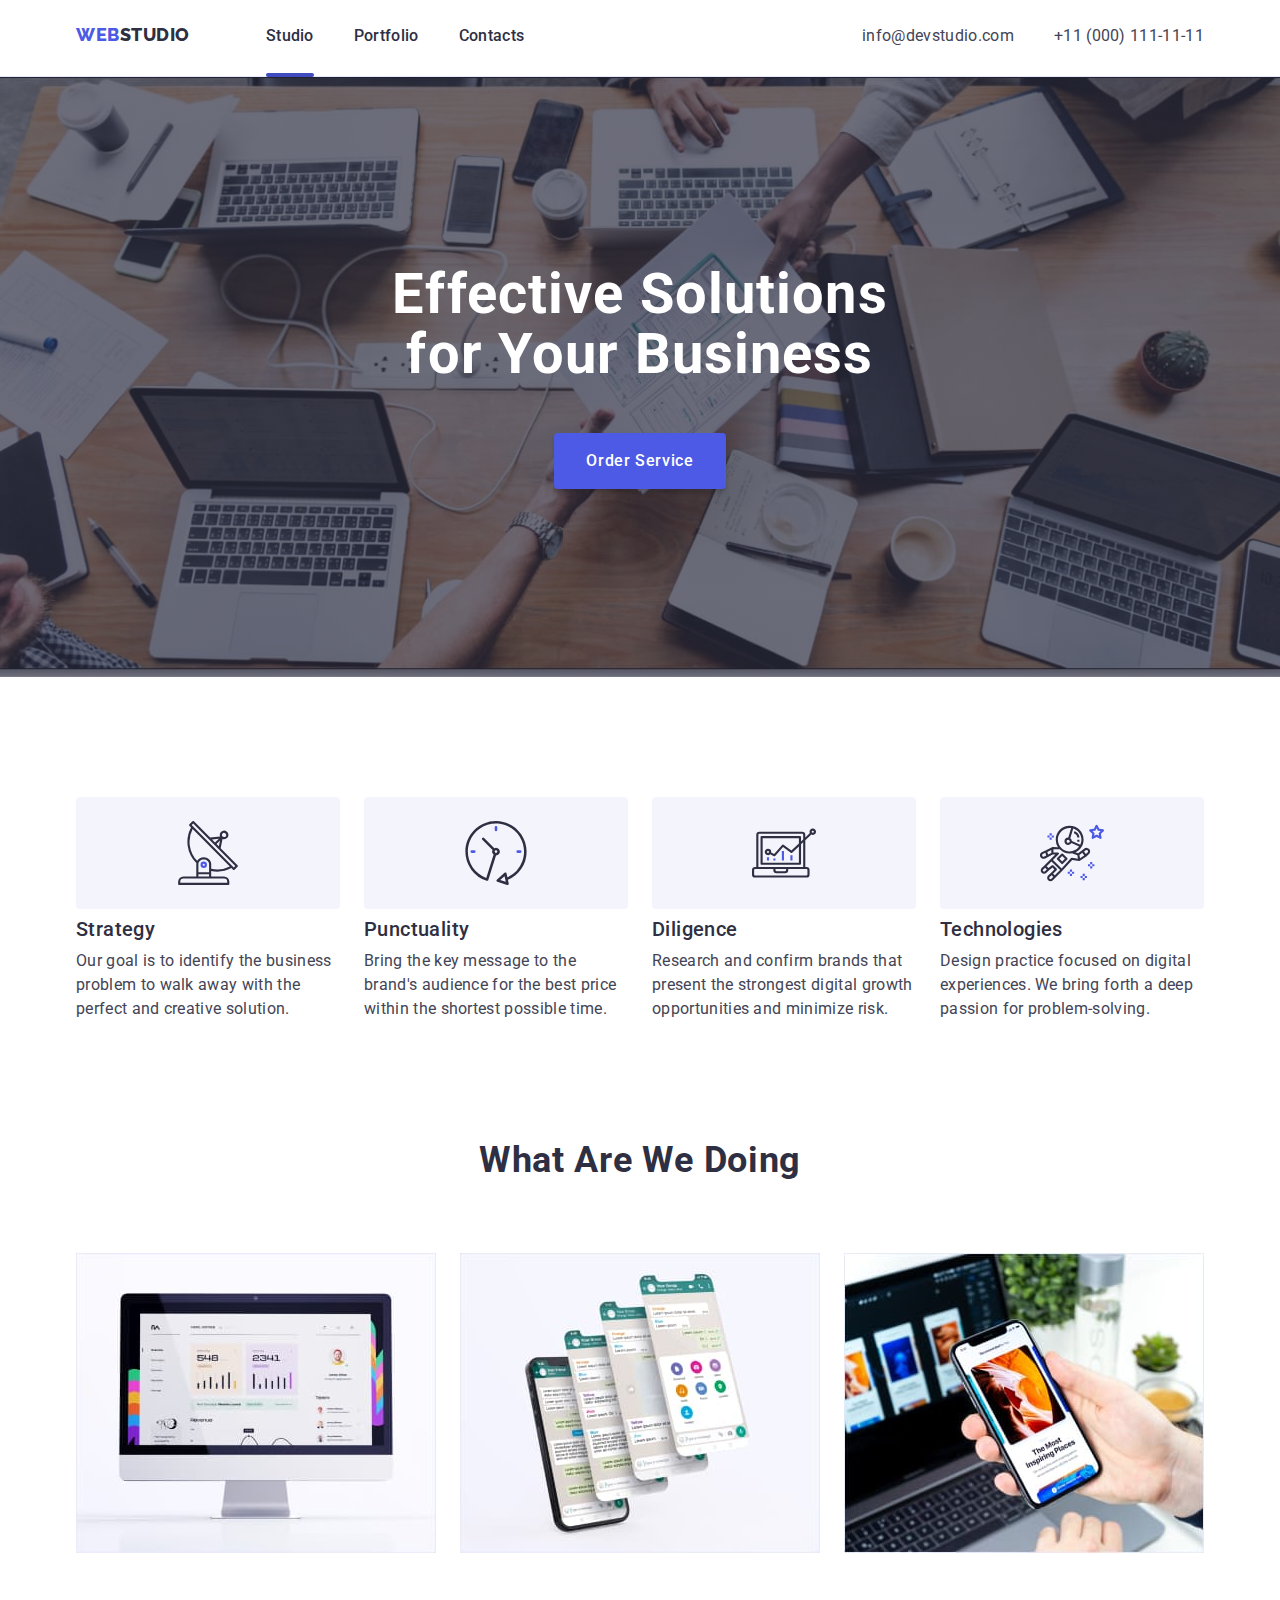
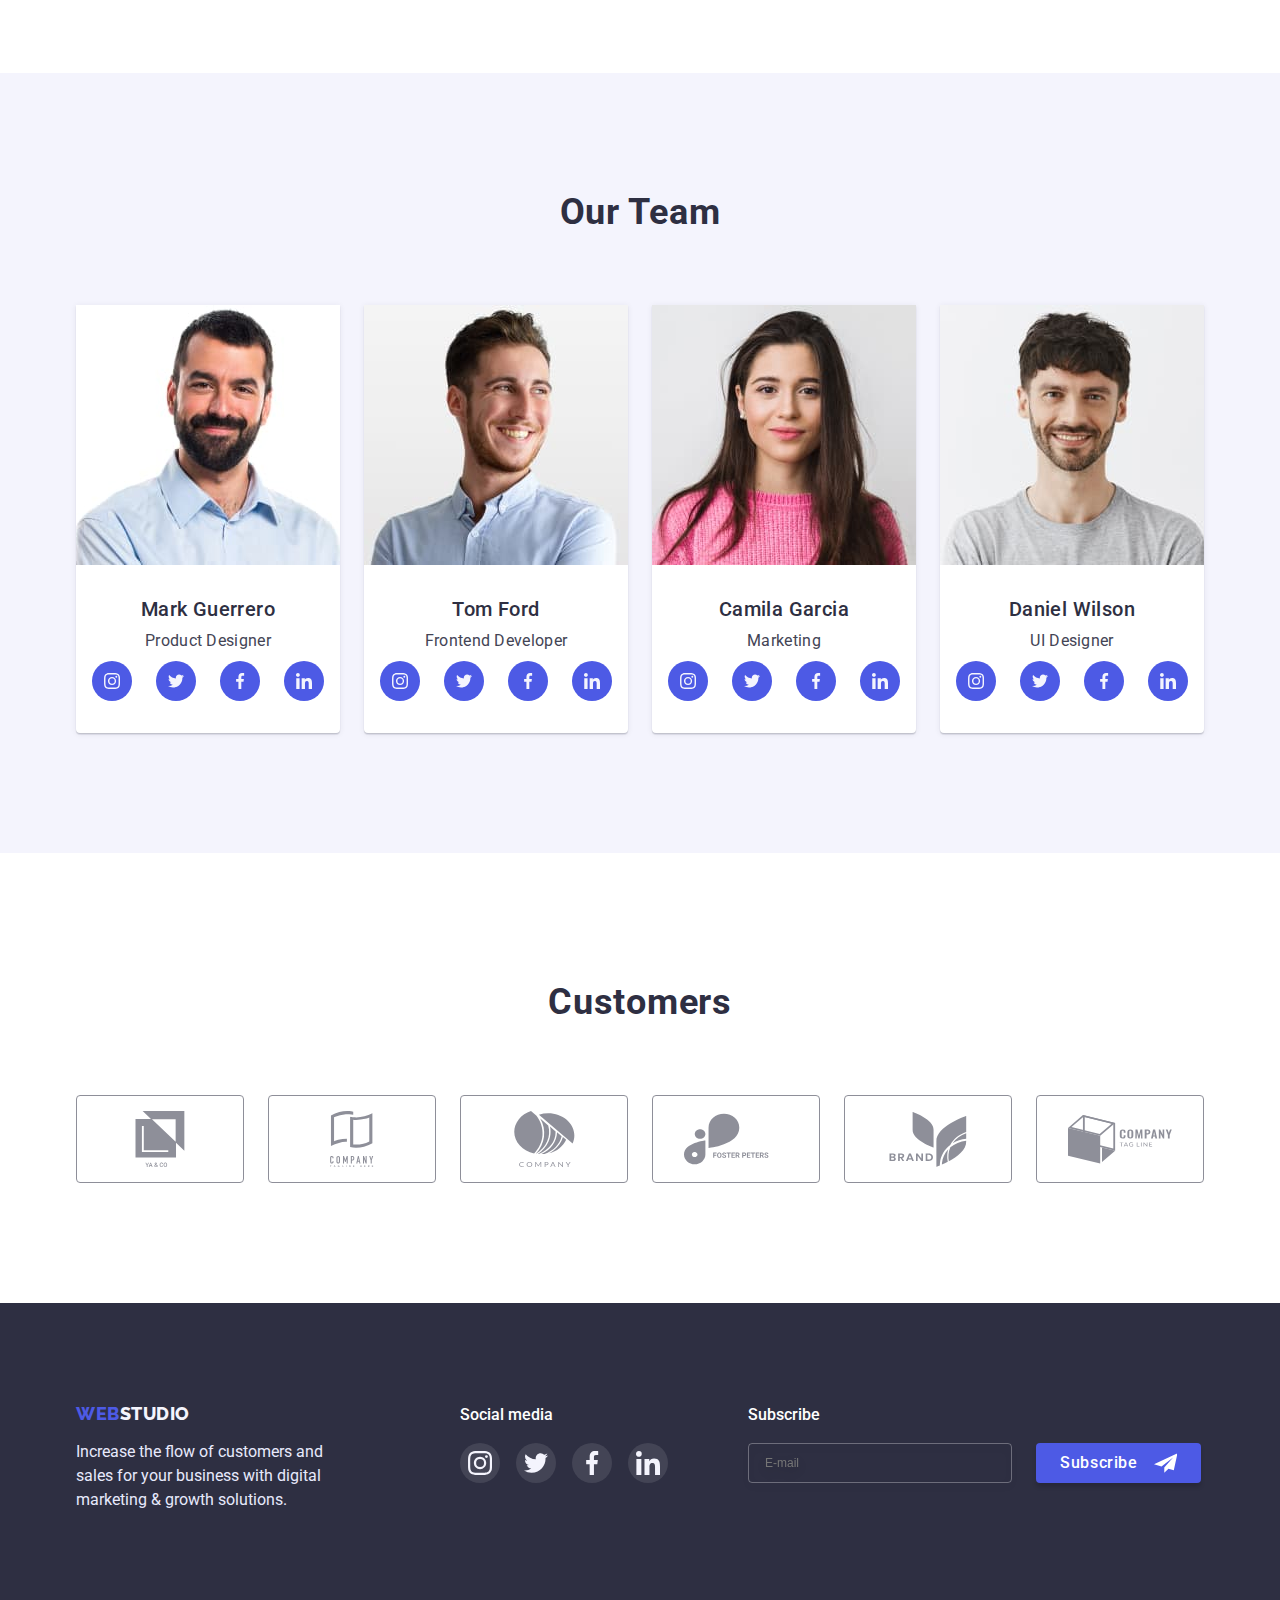
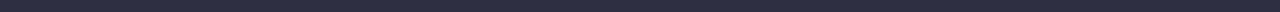
==== index.html @ 99fbc748 "Initial commit" ====
<!DOCTYPE html>
<html lang="en">

<head>
    <meta charset="UTF-8">
    <meta http-equiv="X-UA-Compatible" content="IE=edge">
    <meta name="viewport" content="width=device-width, initial-scale=1.0">

    <link rel="preconnect" href="https://fonts.googleapis.com">
    <link rel="preconnect" href="https://fonts.gstatic.com" crossorigin>
    <link
        href="https://fonts.googleapis.com/css2?family=Raleway:wght@800&family=Roboto:wght@400;500;700;900&display=swap"
        rel="stylesheet">

    <link rel="stylesheet" href="https://cdnjs.cloudflare.com/ajax/libs/modern-normalize/1.1.0/modern-normalize.min.css"
        integrity="sha512-wpPYUAdjBVSE4KJnH1VR1HeZfpl1ub8YT/NKx4PuQ5NmX2tKuGu6U/JRp5y+Y8XG2tV+wKQpNHVUX03MfMFn9Q=="
        crossorigin="anonymous" referrerpolicy="no-referrer" />

    <title>Studio</title>

    <link rel="stylesheet" href="css/styles.css">

</head>

<body>

    <header class="header">
        <div class="container header-container">
            <a href="./index.html" class="logo link">Web<span class="studio">Studio</span></a>
            <nav class="header-nav">
                <ul class="header-menu list">
                    <li class="header-item">
                        <a href="./index.html" rel="noopener noreferrer nofollow" class="link active">Studio</a>
                    </li>
                    <li class="header-item">
                        <a href="./portfolio.html" rel="noopener noreferrer nofollow" class="link">Portfolio</a>
                    </li>
                    <li class="header-item">
                        <a href="" class="link">Contacts</a>
                    </li>
                </ul>
            </nav>
            <address class="contacts">
                <ul class="contacts-list list">
                    <li class="header-item"><a class="contacts-link link"
                            href="mailto:info@devstudio.com">info@devstudio.com</a></li>
                    <li class="header-item"><a class="contacts-link link" href="tel:+110001111111">+11 (000)
                            111-11-11</a></li>
                </ul>
            </address>
        </div>
    </header>

    <main>
        <section class="hero">
            <div class="container">
                <h1 class="hero-title"> Effective Solutions
                    for Your Business</h1>
                <button class="hero-button" type="button" data-modal-open>Order Service</button>
            </div>
        </section>

        <section class="qualities">
            <div class="container">
                <h2 hidden class="qualities-title">Text</h2>
                <ul class="qualities-list list">
                    <li class="qualities-item item">
                        <div class="qualities-box-icon">
                            <svg class="qualities-icon" width="64" height="64">
                                <use href="images/icons.svg#icon-antenna-1"></use>
                            </svg>
                        </div>
                        <h3 class="qualities-subtitle subtitle">Strategy</h3>
                        <p class="qualities-text text">Our goal is to identify the business
                            problem to walk away with the perfect and creative solution.</p>
                    </li>
                    <li class="qualities-item item">
                        <div class="qualities-box-icon">
                            <svg class="qualities-icon" width="64" height="64">
                                <use href="images/icons.svg#icon-clock-1"></use>
                            </svg>
                        </div>
                        <h3 class="qualities-subtitle subtitle">Punctuality</h3>
                        <p class="qualities-text text">Bring the key message to the brand's audience for the best price
                            within the shortest possible
                            time.</p>
                    </li>
                    <li class="qualities-item item">
                        <div class="qualities-box-icon">
                            <svg class="qualities-icon" width="64" height="64">
                                <use href="images/icons.svg#icon-diagram-1"></use>
                            </svg>
                        </div>
                        <h3 class="qualities-subtitle subtitle">Diligence</h3>
                        <p class="qualities-text text">Research and confirm brands that present the strongest digital
                            growth
                            opportunities and minimize
                            risk.</p>
                    </li>
                    <li class="qualities-item item">
                        <div class="qualities-box-icon">
                            <svg class="qualities-icon" width="64" height="64">
                                <use href="images/icons.svg#icon-astronaut-1"></use>
                            </svg>
                        </div>
                        <h3 class="qualities-subtitle subtitle">Technologies</h3>
                        <p class="qualities-text text">Design practice focused on digital experiences. We bring forth a
                            deep
                            passion for
                            problem-solving.</p>
                    </li>
                </ul>
            </div>
        </section>

        <section class="services">
            <div class="container">
                <h2 class="services-title title">What are we doing</h2>
                <ul class="services-list list">
                    <li class="services-item item "><img src="./images/statistics.jpg" class="services-card"
                            alt="statistics" width="360" height="300">
                    </li>
                    <li class="services-item item "><img src="./images/addition.jpg" class="services-card"
                            alt="addition" width="360" height="300">
                    </li>
                    <li class="services-item item "><img src="./images/site.jpg" class="services-card" alt="site"
                            width="360" height="300"></li>
                </ul>
            </div>
        </section>

        <section class="team">
            <div class="container">
                <h2 class="team-title title">Our Team</h2>
                <ul class="team-list list">
                    <li class="team-card item ">
                        <img src="./images/mark.jpg" class="team-photo" alt="Mark Guerrero" width="264" height="260">
                        <div class="panel">
                            <h3 class="team-subtitle subtitle">Mark Guerrero</h3>
                            <p class="team-text text">Product Designer</p>
                            <ul class="team-soc-list list">
                                <li class="soc-item item">
                                    <a class="soc-link" href="">
                                        <svg class="soc-icon" width="16" height="16">
                                            <use href="./images/icons.svg#icon-instagram"></use>
                                        </svg>
                                    </a>
                                </li>
                                <li class="soc-item item">
                                    <a class="soc-link" href="">
                                        <svg class="soc-icon" width="16" height="16">
                                            <use href="./images/icons.svg#icon-twitter"></use>
                                        </svg>
                                    </a>
                                </li>
                                <li class="soc-item item">
                                    <a class="soc-link" href="">
                                        <svg class="soc-icon" width="16" height="16">
                                            <use href="./images/icons.svg#icon-facebook"></use>
                                        </svg>
                                    </a>
                                </li>
                                <li class="soc-item item">
                                    <a class="soc-link" href="">
                                        <svg class="soc-icon" width="16" height="16">
                                            <use href="./images/icons.svg#icon-linkedin"></use>
                                        </svg>
                                    </a>
                                </li>
                            </ul>
                        </div>
                    </li>
                    <li class="team-card item ">
                        <img src="./images/tom.jpg" class="team-photo" alt="Tom Ford" width="264" height="260">
                        <div class="panel">
                            <h3 class="team-subtitle subtitle">Tom Ford</h3>
                            <p class="team-text text">Frontend Developer</p>
                            <ul class="team-soc-list list">
                                <li class="soc-item item">
                                    <a class="soc-link" href="">
                                        <svg class="soc-icon" width="16" height="16">
                                            <use href="./images/icons.svg#icon-instagram"></use>
                                        </svg>
                                    </a>
                                </li>
                                <li class="soc-item item">
                                    <a class="soc-link" href="">
                                        <svg class="soc-icon" width="16" height="16">
                                            <use href="./images/icons.svg#icon-twitter"></use>
                                        </svg>
                                    </a>
                                </li>
                                <li class="soc-item item">
                                    <a class="soc-link" href="">
                                        <svg class="soc-icon" width="16" height="16">
                                            <use href="./images/icons.svg#icon-facebook"></use>
                                        </svg>
                                    </a>
                                </li>
                                <li class="soc-item item">
                                    <a class="soc-link" href="">
                                        <svg class="soc-icon" width="16" height="16">
                                            <use href="./images/icons.svg#icon-linkedin"></use>
                                        </svg>
                                    </a>
                                </li>
                            </ul>
                        </div>
                    </li>
                    <li class="team-card item ">
                        <img src="./images/camila.jpg" class="team-photo" alt="Camila Garcia" width="264" height="260">
                        <div class="panel">
                            <h3 class="team-subtitle subtitle">Camila Garcia</h3>
                            <p class="team-text text">Marketing</p>
                            <ul class="team-soc-list list">
                                <li class="soc-item item">
                                    <a class="soc-link" href="">
                                        <svg class="soc-icon" width="16" height="16">
                                            <use href="./images/icons.svg#icon-instagram"></use>
                                        </svg>
                                    </a>
                                </li>
                                <li class="soc-item item">
                                    <a class="soc-link" href="">
                                        <svg class="soc-icon" width="16" height="16">
                                            <use href="./images/icons.svg#icon-twitter"></use>
                                        </svg>
                                    </a>
                                </li>
                                <li class="soc-item item">
                                    <a class="soc-link" href="">
                                        <svg class="soc-icon" width="16" height="16">
                                            <use href="./images/icons.svg#icon-facebook"></use>
                                        </svg>
                                    </a>
                                </li>
                                <li class="soc-item item">
                                    <a class="soc-link" href="">
                                        <svg class="soc-icon" width="16" height="16">
                                            <use href="./images/icons.svg#icon-linkedin"></use>
                                        </svg>
                                    </a>
                                </li>
                            </ul>
                        </div>
                    </li>
                    <li class="team-card item ">
                        <img src="./images/daniel.jpg" class="team-photo" alt="Daniel Wilson" width="264" height="260">
                        <div class="panel">
                            <h3 class="team-subtitle subtitle">Daniel Wilson</h3>
                            <p class="team-text text">UI Designer</p>
                            <ul class="team-soc-list list">
                                <li class="soc-item item">
                                    <a class="soc-link" href="">
                                        <svg class="soc-icon" width="16" height="16">
                                            <use href="./images/icons.svg#icon-instagram"></use>
                                        </svg>
                                    </a>
                                </li>
                                <li class="soc-item item">
                                    <a class="soc-link" href="">
                                        <svg class="soc-icon" width="16" height="16">
                                            <use href="./images/icons.svg#icon-twitter"></use>
                                        </svg>
                                    </a>
                                </li>
                                <li class="soc-item item">
                                    <a class="soc-link" href="">
                                        <svg class="soc-icon" width="16" height="16">
                                            <use href="./images/icons.svg#icon-facebook"></use>
                                        </svg>
                                    </a>
                                </li>
                                <li class="soc-item item">
                                    <a class="soc-link" href="">
                                        <svg class="soc-icon" width="16" height="16">
                                            <use href="./images/icons.svg#icon-linkedin"></use>
                                        </svg>
                                    </a>
                                </li>
                            </ul>
                        </div>
                    </li>
                </ul>
            </div>
        </section>

        <section class="customers">
            <div class="container">
                <h2 class="team-title title">Customers</h2>
                <ul class="customers-list list">
                    <li class="customers-item item">
                        <a href="" class="customers-link" rel="noopener noreferrer nofollow">
                            <svg class="customers-icon" width="104" height="56">
                                <use href="./images/icons.svg#icon-group1"></use>
                            </svg>
                        </a>
                    </li>
                    <li class="customers-item item">
                        <a href="" class="customers-link" rel="noopener noreferrer nofollow">
                            <svg class="customers-icon" width="104" height="56">
                                <use href="./images/icons.svg#icon-group2"></use>
                            </svg>
                        </a>
                    </li>
                    <li class="customers-item item">
                        <a href="" class="customers-link" rel="noopener noreferrer nofollow">
                            <svg class="customers-icon" width="104" height="56">
                                <use href="./images/icons.svg#icon-group3"></use>
                            </svg>
                        </a>
                    </li>
                    <li class="customers-item item">
                        <a href="" class="customers-link" rel="noopener noreferrer nofollow">
                            <svg class="customers-icon" width="104" height="56">
                                <use href="./images/icons.svg#icon-group4"></use>
                            </svg>
                        </a>
                    </li>
                    <li class="customers-item item">
                        <a href="" class="customers-link" rel="noopener noreferrer nofollow">
                            <svg class="customers-icon" width="104" height="56">
                                <use href="./images/icons.svg#icon-group5"></use>
                            </svg>
                        </a>
                    </li>
                    <li class="customers-item item">
                        <a href="" class="customers-link" rel="noopener noreferrer nofollow">
                            <svg class="customers-icon" width="104" height="56">
                                <use href="./images/icons.svg#icon-group6"></use>
                            </svg>
                        </a>
                    </li>
                </ul>
        </section>

    </main>

    <footer class="footer">
        <div class="container footer-container">
            <div class="container container-footer-logo">
                <a href="./index.html" class="logo link">Web<span class="studio-footer">Studio</span></a>
                <p class="footer-text">Increase the flow of customers and sales for your business with digital marketing
                    & growth solutions.</p>
            </div>
            <div class="container footer-soc">
                <p class="footer-text soc-title">Social media</p>
                <ul class="footer-soc-list list">
                    <li class="soc-item footer-soc-item">
                        <a href="" rel="noopener noreferrer nofollow" class="soc-link footer-soc-link">
                            <svg class="soc-icon" width="24" height="24">
                                <use href="./images/icons.svg#icon-instagram"></use>
                            </svg>
                        </a>
                    </li>
                    <li class="soc-item footer-soc-item">
                        <a href="" rel="noopener noreferrer nofollow" class="soc-link footer-soc-link">
                            <svg class="soc-icon" width="24" height="24">
                                <use href="./images/icons.svg#icon-twitter"></use>
                            </svg>
                        </a>
                    </li>
                    <li class="soc-item footer-soc-item">
                        <a href="" rel="noopener noreferrer nofollow" class="soc-link footer-soc-link">
                            <svg class="soc-icon" width="24" height="24">
                                <use href="./images/icons.svg#icon-facebook"></use>
                            </svg>
                        </a>
                    </li>
                    <li class="soc-item footer-soc-item">
                        <a href="" rel="noopener noreferrer nofollow" class="soc-link footer-soc-link">
                            <svg class="soc-icon" width="24" height="24">
                                <use href="./images/icons.svg#icon-linkedin"></use>
                            </svg>
                        </a>
                    </li>
                </ul>
            </div>
            <div class="container footer-email">
                <p class="footer-text soc-title">Subscribe</p>
                <form class="footer-form">
                    <div class="footer-list">
                        <input type="email" name="user-email" class="footer-input" placeholder="E-mail">
                        <button type="submit" class="hero-button footer-btn">Subscribe <svg class="subscr-icon"
                                width="24" height="24">
                                <use href="./images/icons.svg#icon-subscribe"></use>
                            </svg>
                        </button>
                    </div>
                </form>
            </div>
        </div>
    </footer>

    <div class="backdrop is-hidden" data-modal>
        <div class="modal">
            <button type="button" class="modal-close-btn" data-modal-close>
                <svg width="8" height="8">
                    <use href="./images/icons.svg#icon-close-modal"></use>
                </svg>
            </button>
            <p class="modal-title text">Leave your contacts and we will call you back</p>
            <form class="modal-form">
                <label class="modal-label">
                    <span class="title-input">Name</span>
                    <span class="input-wrap">
                        <input type="text" name="user-name" class="modal-input" placeholder="" required>
                        <svg class="modal-icon" width="18" height="18">
                            <use href="./images/icons.svg#icon-user"></use>
                        </svg>
                    </span>
                </label>
                <label class="modal-label">
                    <span class="title-input">Phone</span>
                    <span class="input-wrap">
                        <input type="tel" name="user-tel" class="modal-input" placeholder="" required>
                        <svg class="modal-icon" width="18" height="24">
                            <use href="./images/icons.svg#icon-phone"></use>
                        </svg>
                    </span>
                </label>
                <label class="modal-label">
                    <span class="title-input">Email</span>
                    <span class="input-wrap">
                        <input type="email" name="user-email" class="modal-input" placeholder="">
                        <svg class="modal-icon" width="18" height="24">
                            <use href="./images/icons.svg#icon-mail"></use>
                        </svg>
                    </span>
                </label>
                <label class="modal-label" for="user-comment">
                    <span class="title-input">Comment</span>
                    <textarea name="user-comment" id="user-comment" class="modal-input modal-comment"
                        placeholder="Text input"></textarea>
                </label>

                <div class="modal-checkbox">
                    <input type="checkbox" name="privacy" id="privacy" value="true"
                        class="privacy-input visually-hidden" required>
                    <label for="privacy" class="title-input check-text">
                        <span>
                            <svg width="10" height="8">
                                <use href="./images/icons.svg#icon-checkbox"></use>
                            </svg>
                        </span> I accept the terms and conditions of the &nbsp <a href="#">Privacy Policy</a></label>
                </div>
                <button type="submit" class="modal-btn hero-button">Send</button>
            </form>
        </div>
    </div>

    <script src="./js/modal.js"></script>

</body>

</html>
---- css/styles.css ----
:root {
  --main-text-color:#434455;
  --web-text-color: #4D5AE5;
  --studio-text-color:#2E2F42;
  --studio-footer-text-color:#E7E9FC;
  --title-h2-text-color:#2E2F42;
  --subtitle-text-color:#2E2F42;
  --transit-elem: 250ms cubic-bezier(0.4, 0, 0.2, 1);
}

* {
    box-sizing: border-box;
}

body, h1, h2, h3, h4, h5, h6, p, ul {
    margin: 0;
    padding: 0;
}

body {
    font-family: 'Roboto', sans-serif;
    font-style: normal;
    color: var(--main-text-color);
    background: #FFF;
}

.container {
    max-width: 1158px;
    padding: 0 15px;
    margin: 0 auto;
}

section {
    display: block;
}

img {
    display: block;
    max-width: 100%;
    height: auto;
}

.list {
    list-style: none;
    display: flex;
    justify-content: center;
}

.link {
    text-decoration: none;
    color: #2E2F42;
    transition: color var(--transit-elem);
  }

.link:is(:active, :hover, :focus) {
    color:#404BBF;
  }

.header {
    border-bottom: 1px solid #E7E9FC;
    padding-top: 24px;
    padding-bottom: 28px;
  }

.header-container {
    display: flex;
  }

.header-nav {
   margin-left: 76px; 
}

.active {
    position: relative; 
}

.active::after {
    content: "";
    position: absolute;
    left: 0;
    bottom: -32px;
    width: 100%;
    height: 4px;
    border-radius: 2px;
    background-color: #404BBF;
}

.header-menu {
    font-weight: 500;
    font-size: 16px;
    line-height: 1.5;
    letter-spacing: 0.02em;
  }

.header-item {
    margin-right: 40px;
  }

.header-item:last-of-type {
    margin-right: 0;
  }

.logo {
   font-family: 'Raleway', sans-serif;
   font-weight: 800;
   font-size: 18px;
   line-height: 1.17;
   letter-spacing: 0.03em;
   text-transform: uppercase; 
   color: var(--web-text-color);
}

.studio {
    color: var(--studio-text-color);
}

.contacts {
   font-style: normal;
   font-weight: 400;
   font-size: 16px;
   line-height: 1.5;
   letter-spacing: 0.02em;
   margin-left: auto;
}

.contacts-link {
    color: var(--main-text-color);
}

.hero {
    background-color: #2E2F42;
    background-image: linear-gradient(rgba(46, 47, 66, 0.7), rgba(46, 47, 66, 0.7)), url('../images/hero.jpg');
    background-repeat: no-repeat;
    background-position: center;
    background-size: cover;
    max-height: 600px;
    margin: 0 auto;
    padding: 188px 0;
}

.hero-title {
    font-size: 56px;
    line-height: 1.07;
    letter-spacing: 0.02em;
    text-align: center;
    color: #FFF; 
    max-width: 496px;
    padding-bottom: 48px;
    margin: 0 auto;
}

button {
    cursor: pointer;
    font-family: inherit;
    font-weight: 500;
    font-size: 16px;
    line-height: 1.5;
    align-items: center;
    text-align: center;
    border-radius: 4px;
    letter-spacing: 0.04em;
}

.hero-button {
    color: #FFF;
    background: #4D5AE5;
    box-shadow: 0px 4px 4px rgba(0, 0, 0, 0.15);
    border: none;
    padding: 16px 32px;
    display: flex;
    margin: 0 auto;
    transition: background var(--transit-elem);
}

.hero-button:is(:hover, :focus) {
    background: #404BBF;
}

.filter-button {
    background: #F4F4FD;
    border: 1px solid #E7E9FC;
    color: #4D5AE5;
    padding: 12px 24px;
    transition: background var(--transit-elem), color var(--transit-elem), box-shadow var(--transit-elem), border-radius var(--transit-elem);
}

.filter-button:is(:active, :hover, :focus) {
    background: #404BBF;
    color: #FFF;
    box-shadow: 0px 3px 1px rgba(0, 0, 0, 0.1), 0px 2px 1px rgba(0, 0, 0, 0.08), 0px 2px 2px rgba(0, 0, 0, 0.12);
    border-radius: 4px;
}

.title /*h2*/{
    font-size: 36px;
    line-height: 1.11;
    letter-spacing: 0.02em;
    text-align: center;
    text-transform: capitalize;
    color: var(--title-h2-text-color);
    margin-bottom: 72px;
}

.subtitle /*h3*/{ 
    font-weight: 500;
    font-size: 20px;
    line-height: 1.2;
    letter-spacing: 0.02em;
    color: var(--subtitle-text-color);
    padding-bottom: 8px;
}

.text {
    font-size: 16px;
    line-height: 1.5;
    letter-spacing: 0.02em;
    color: var(--main-text-color);
}

.qualities {
    padding: 120px 0;
}

.qualities-item {
    flex-basis: calc((100% - 3 * 24px) / 4);
}

.qualities-box-icon {
    width: 264px;
    height: 112px;
    border-radius: 4px;
    margin-bottom: 8px;
    background-color: #F4F4FD;
    display: flex;
    justify-content: center;
    align-items: center;
}

.item {
    margin-right: 24px; 
}

.item:last-of-type {
    margin-right: 0;
}

.qualities-text {
    max-width: 264px;
}

.services {
    padding-bottom: 120px;
}

.team {
    background: #F4F4FD;
    padding: 120px 0;
}

.team-card {
    box-shadow: 0px 1px 6px rgba(46, 47, 66, 0.08), 0px 1px 1px rgba(46, 47, 66, 0.16), 0px 2px 1px rgba(46, 47, 66, 0.08);
    border-radius: 0px 0px 4px 4px;
    background: #FFF;
    text-align: center;
}

.team-text {
    margin-bottom: 8px;
}

.soc-item {
    width: 40px;
    height: 40px;
}

.soc-link {
    display: flex;
    align-items: center;
    justify-content: center;
    width: 100%;
    height: 100%;
    border-radius: 50%;
    background-color:#4D5AE5;
    transition: background var(--transit-elem);
}

.soc-link:is(:active, :hover, :focus) {
    cursor: pointer;
    background: #404BBF;
}

.soc-icon {
    fill: #F4F4FD;
}

.panel {
    padding: 32px 16px;   
}

.customers {
    padding: 130px 0 120px 0;
}

.customers-item {
    width: 168px;
    height: 88px;
    border: 1px solid #8E8F99;
    border-radius: 4px;
}

.customers-link {
    display: flex;
    justify-content: center;
    align-items: center;
    width: 100%;
    height: 100%;
    fill: #8E8F99;
    transition: border var(--transit-elem), fill var(--transit-elem);
}

.customers-link:is(:active, :hover, :focus) {
    cursor: pointer;
    border: 1px solid #404BBF;
    fill: #404BBF;;
}

.filter {
    padding-top: 96px;
    padding-bottom: 120px;
}

.filter-list {
    margin-bottom: 72px;
}

.job-list {
   flex-wrap: wrap;
}

.job-card {
    border: 1px solid #E7E9FC;
    width: 360px;
    margin-right: 24px;
    margin-bottom: 48px;
    transition: box-shadow var(--transit-elem);
}

.job-card:nth-child(3n) {
    margin-right: 0;
}

.job-card:nth-last-child(-n + 3) {
    margin-bottom: 0;
}

.job-card:is(:active, :hover, :focus) {
    box-shadow: 0px 1px 6px rgba(46, 47, 66, 0.08), 0px 1px 1px rgba(46, 47, 66, 0.16), 0px 2px 1px rgba(46, 47, 66, 0.08);
}

.job-card-link {
    display: block;
}

.job-card-link:is(:active, :hover, :focus) .job-photo-text {
    transform: translate(0);
}

.job-cover-wrap {
    position: relative;
    overflow: hidden;
}

.job-photo-text {
    position: absolute;
    overflow: auto;
    color: #F4F4FD;
    background-color: #4D5AE5;
    padding: 40px 32px;
    top: 0;
    height: 101%;
    transform: translateY(100%);
    transition: transform var(--transit-elem);
}

.footer {
    background: #2E2F42;
    padding: 100px 0;
}

.studio-footer {
    color: #F4F4FD;
}

.footer-container {
    display: flex;
}

.container-footer-logo {
    margin: 0;
    padding: 0;
}

.footer-text {
    color: var(--studio-footer-text-color);
    line-height: 1.5;
    max-width: 264px;
    margin-top: 16px;
}

.footer-soc {
    max-width: 208px;
    margin: 0 0 0 120px;
    padding: 0;
}

.soc-title {
    font-weight: 500;
    color: #FFF;
    margin-bottom: 16px;
    margin-top: 0;
}

.footer-soc-item {
  margin-right: 16px;  
}

.footer-soc-item:last-of-type {
    margin-right: 0;
}

.footer-soc-link {
    background: rgba(255, 255, 255, 0.1);
    transition: background var(--transit-elem);
}

.footer-soc-link:is(:active, :hover, :focus) {
    cursor: pointer;
    background: #31D0AA;
}

.footer-email {
    margin: 0 0 0 80px;
    padding: 0;
}

.footer-list {
    display: flex;
    flex-wrap: wrap;
    justify-content: center;
    align-items: center;
    width: 453px;

}

.footer-input {
    width: 264px;
    height: 40px;
    padding: 8px 16px;
    border: 1px solid rgba(255, 255, 255, 0.3);
    filter: drop-shadow(0px 4px 4px rgba(0, 0, 0, 0.15));
    border-radius: 4px;
    font-weight: 400;
    font-size: 12px;
    line-height: 2.0;
    color: rgba(255, 255, 255, 0.6);
    background-color: transparent;
}

.footer-btn {
    width: 165px;
    height: 40px;
    padding: 8px 24px;
    margin-left: 24px;
    gap: 16px;
}

.no-scroll {
    overflow: hidden;
}

.backdrop {
    position: fixed;
    top: 0;
    width: 100%;
    height: 100%;
    background-color: rgba(46, 47, 66, 0.4);
    transition: opacity var(--transit-elem), visibility var(--transit-elem);
}

.backdrop.is-hidden .modal{
    transform: translate(-50%, -50%) scaleY(0);
}

.modal {
    position: absolute;
    top: 50%;
    left: 50%;
    transform: translate(-50%, -50%) scale(1);
    transition: transform var(--transit-elem);
    padding: 24px;
    width: 408px;
    min-height: 576px;
    background: #FCFCFC;
    box-shadow: 0px 1px 1px rgba(0, 0, 0, 0.14), 0px 1px 3px rgba(0, 0, 0, 0.12), 0px 2px 1px rgba(0, 0, 0, 0.2);
    border-radius: 4px;
}

.modal-close-btn {
    display: flex;
    justify-content: center;
    align-items: center;
    margin-left: auto;
    width: 24px;
    height: 24px;
    background-color: #E7E9FC;
    border: 1px solid rgba(0, 0, 0, 0.1);
    border-radius: 50%;
    fill: #000;
    transition: background var(--transit-elem), fill var(--transit-elem), filter var(--transit-elem);
}

.modal-close-btn:is(:hover, :focus) {
    background-color: #404BBF;
    fill: #FFF;
    filter: drop-shadow(0px 4px 4px rgba(0, 0, 0, 0.25));
}

.is-hidden {
    opacity: 0;
    visibility: hidden;
    pointer-events: none;
}

.modal-title {
    color: #2E2F42;
    font-weight: 500;
    margin-top: 24px;
    margin-bottom: 16px;
    text-align: center;
}

.modal-input {
    width: 100%;
    height: 40px;
    border: 1px solid #8E8F99;
    border-radius: 4px;
    outline: transparent;
    padding: 11px 38px;
    transition: border var(--transit-elem);
}

.input-wrap {
    position: relative;
    display: block;
    margin-bottom: 8px;
}

.modal-icon {
    position: absolute;
    left: 16px;
    top: 50%;
    transform: translateY(-50%);
    transition: fill var(--transit-elem);
}

.modal-input:is(:focus) {
    border: 1px solid #4D5AE5; 
}

.modal-input:is(:focus) + .modal-icon {
   fill:#4D5AE5; 
}

.modal-comment {
    height: 120px;
    padding: 8px 16px;
    resize: none;
}

.title-input{
    display: block;
    margin-bottom: 4px;
    font-size: 12px;
    line-height: 1.17;
    color: #8E8F99;
}

.modal-comment::placeholder {
    font-size: 12px;
    line-height: 1.17;
    color: rgba(117, 117, 117, 0.5);
}

.modal-checkbox {
    margin-top: 16px;
}

.check-text {
    display: flex;
    align-items: center;
    color: #757575;
    margin-bottom: 0;
}

.visually-hidden {
    position: absolute;
    width: 1px;
    height: 1px;
    margin: -1px;
    border: 0;
    padding: 0;
    white-space: nowrap;
    clip-path: inset(100%);
    clip: rect(0 0 0 0);
    overflow: hidden;
}

.check-text span {
    display: flex;
    align-items: center;
    justify-content: center;
    margin-right: 8px;
    width: 16px;
    height: 16px;
    border: 1.25px solid #2E2F42;
    border-radius: 2px;
    fill: transparent;
    transition: fill var(--transit-elem), border-color var(--transit-elem), background var(--transit-elem);
}

.privacy-input:checked + .check-text span {
    background: #404BBF;
    border-color: #404BBF;
    fill: #F4F4FD;
    
}

.privacy-input:focus + .check-text span {
    border-color:  #404BBF;
}

.modal-btn {
    margin: 24px auto 0 auto;
    width: 169px;
    align-items: center;
    justify-content: center;
}
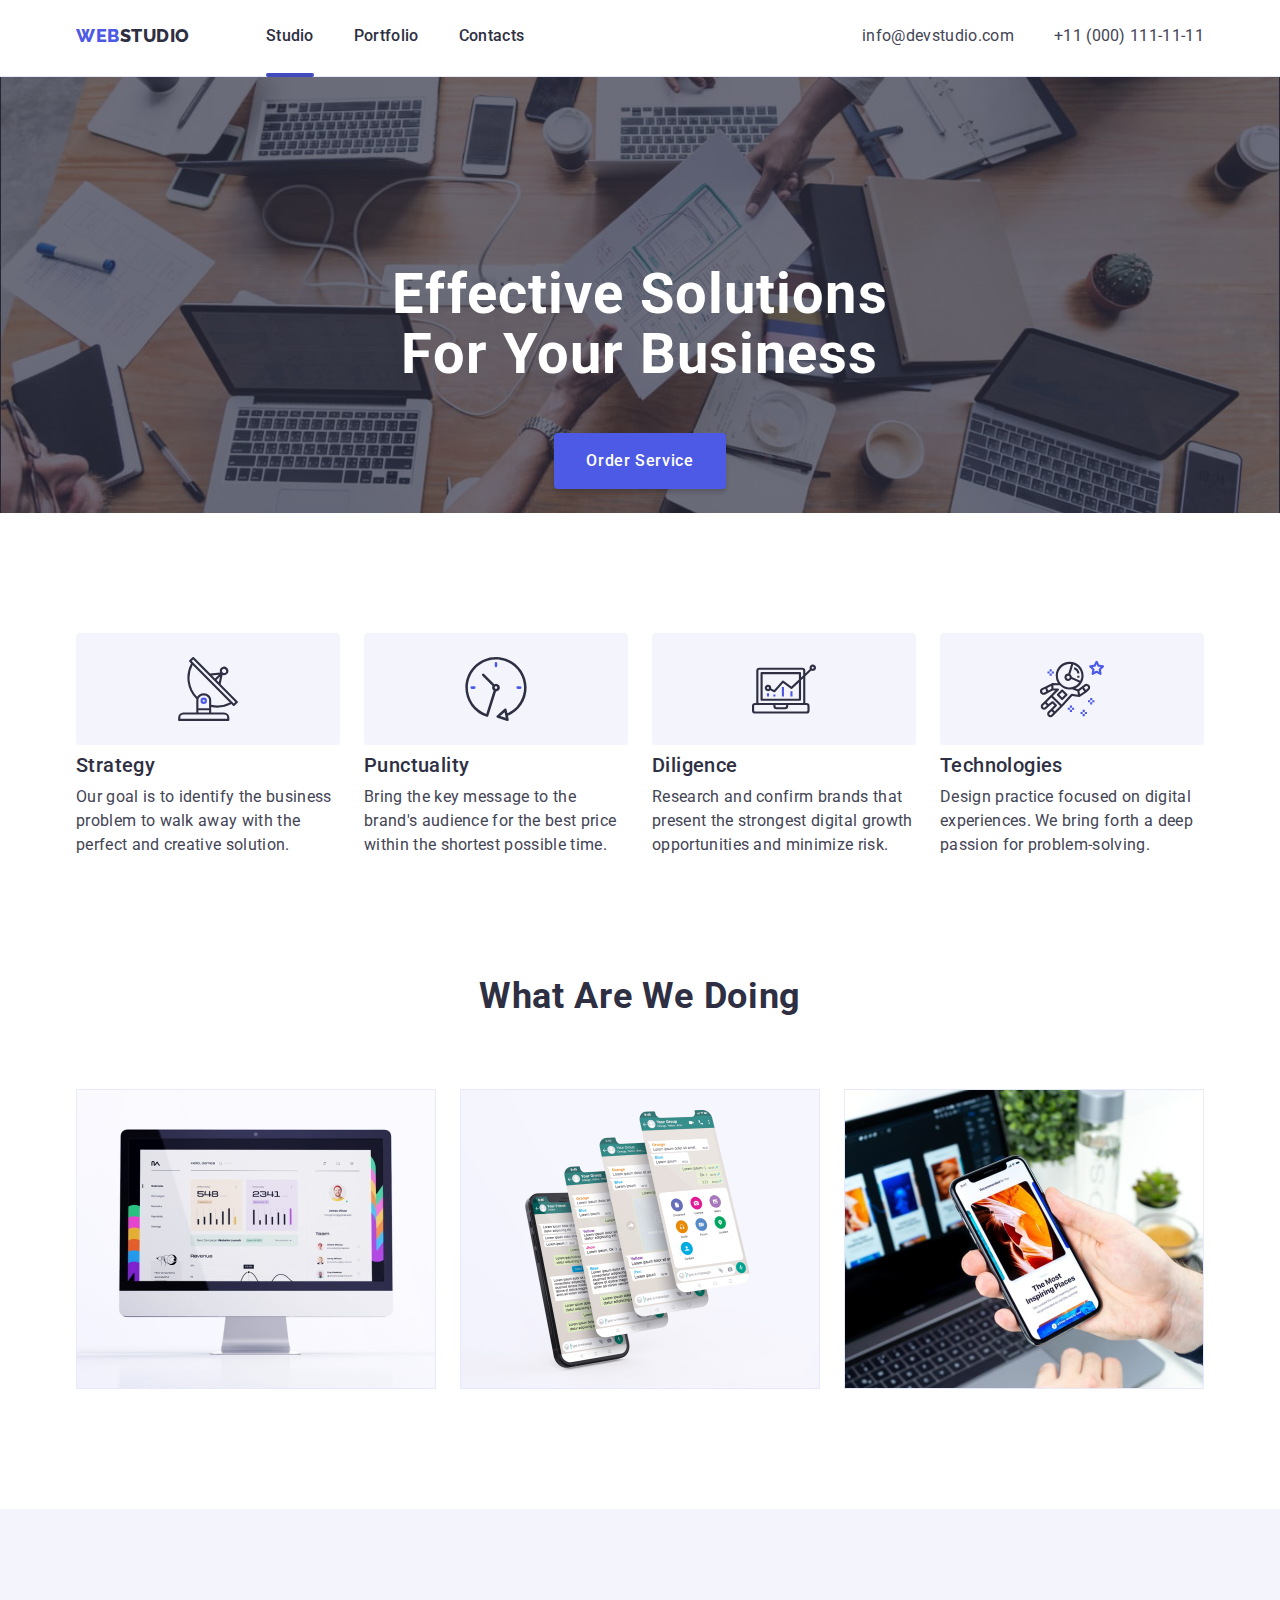
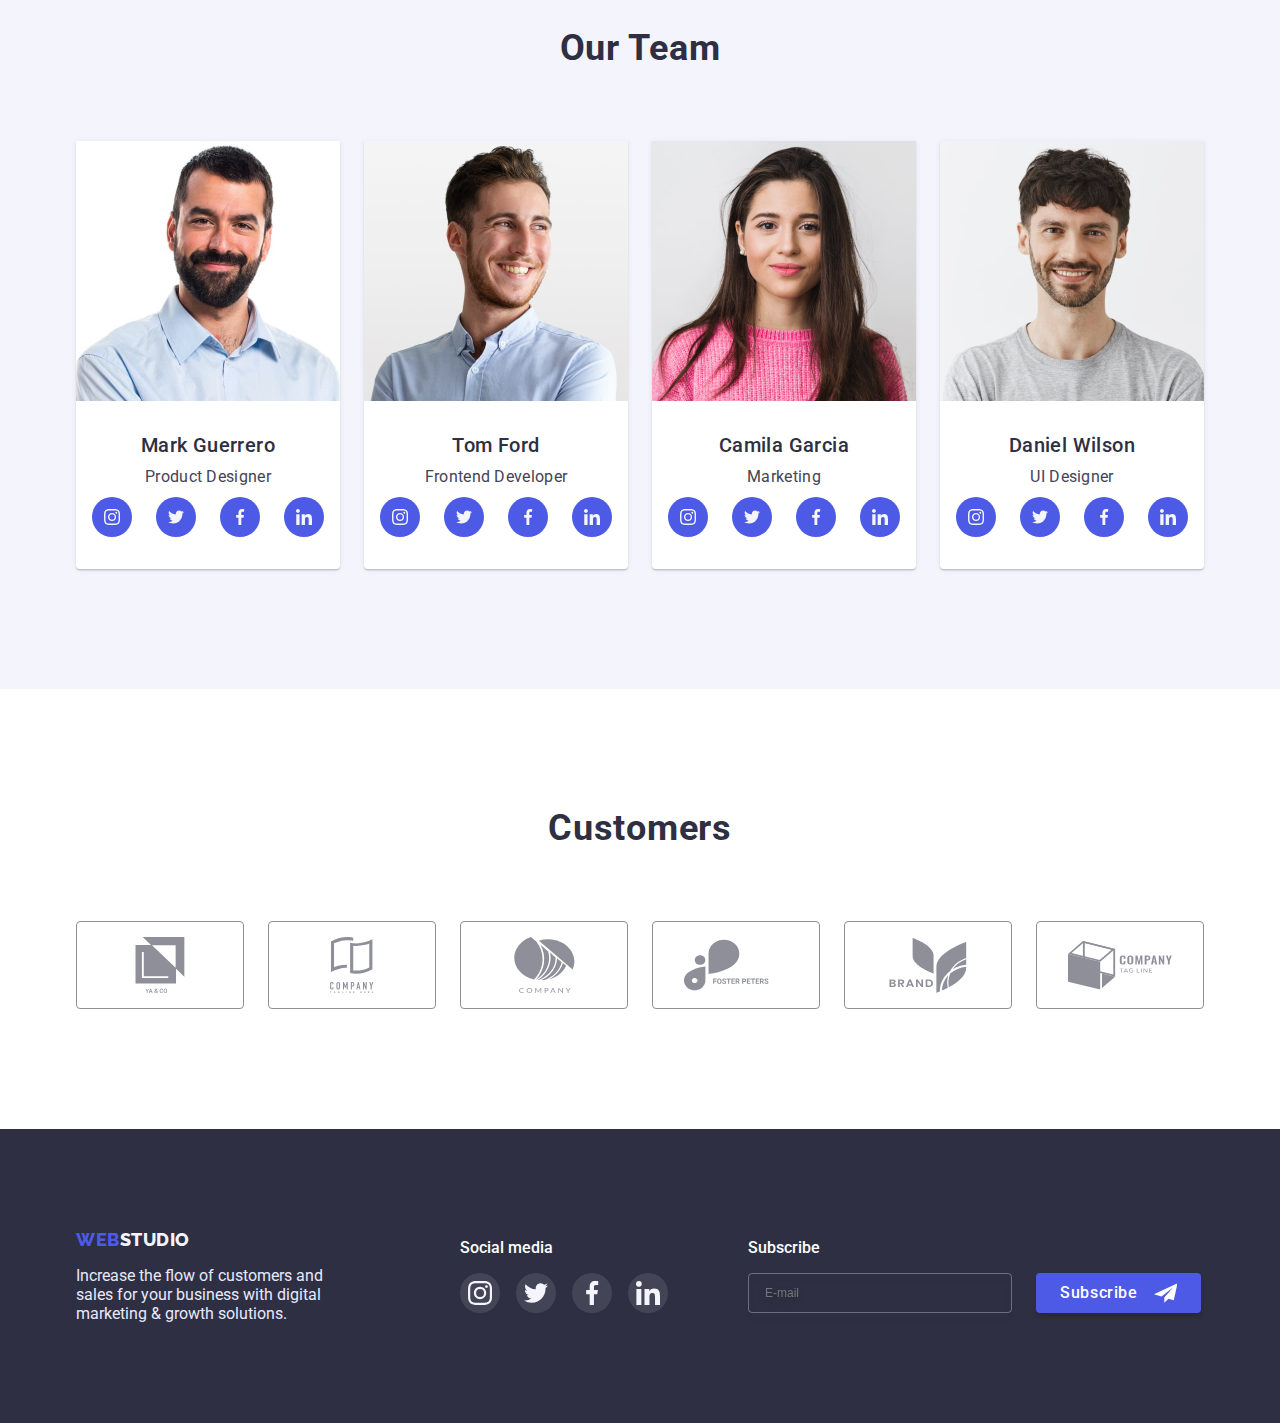
==== commit 245ebc3c: "1" ====
--- a/index.html
+++ b/index.html
@@ -19,6 +19,7 @@
     <title>Studio</title>
 
     <link rel="stylesheet" href="css/styles.css">
+    <link rel="stylesheet" href="css/media.css">
 
 </head>
 
@@ -42,12 +43,78 @@
             </nav>
             <address class="contacts">
                 <ul class="contacts-list list">
-                    <li class="header-item"><a class="contacts-link link"
+                    <li class="header-contact"><a class="contacts-link link"
                             href="mailto:info@devstudio.com">info@devstudio.com</a></li>
-                    <li class="header-item"><a class="contacts-link link" href="tel:+110001111111">+11 (000)
+                    <li class="header-contact"><a class="contacts-link link" href="tel:+110001111111">+11 (000)
                             111-11-11</a></li>
                 </ul>
             </address>
+            <button type="button" class="header-menu-btn" data-menu-open><svg class="menu-icon" width="32" height="22">
+                    <use href="./images/icons.svg#icon-burger"></use>
+                </svg></button>
+        </div>
+        <div class="mob-menu is-hidden" data-menu>
+            <div>
+                <button type="button" class="modal-close-btn" data-menu-close>
+                    <svg width="8" height="8">
+                        <use href="./images/icons.svg#icon-close-modal"></use>
+                    </svg>
+                </button>
+                <nav class="mob-menu-nav">
+                    <ul class="mob-menu-list list">
+                        <li class="mob-menu-item">
+                            <a href="./index.html" rel="noopener noreferrer nofollow" class="link">Studio</a>
+                        </li>
+                        <li class="mob-menu-item">
+                            <a href="./portfolio.html" rel="noopener noreferrer nofollow" class="link">Portfolio</a>
+                        </li>
+                        <li class="mob-menu-item">
+                            <a href="" class="link">Contacts</a>
+                        </li>
+                    </ul>
+                </nav>
+            </div>
+            <div>
+                <address class="menu-contacts">
+                    <ul class="menu-contacts-list list">
+                        <li class="mob-contact-item"><a class="contacts-link link"
+                                href="mailto:info@devstudio.com">info@devstudio.com</a></li>
+                        <li class="mob-menu-item "><a class="tel link" href="tel:+110001111111">+11
+                                (000)
+                                111-11-11</a></li>
+                    </ul>
+                </address>
+                <ul class="menu-soc-list list">
+                    <li class="soc-item ">
+                        <a class="soc-link" href="">
+                            <svg class="soc-icon" width="24" height="24">
+                                <use href="./images/icons.svg#icon-instagram"></use>
+                            </svg>
+                        </a>
+                    </li>
+                    <li class="soc-item ">
+                        <a class="soc-link" href="">
+                            <svg class="soc-icon" width="24" height="24">
+                                <use href="./images/icons.svg#icon-twitter"></use>
+                            </svg>
+                        </a>
+                    </li>
+                    <li class="soc-item ">
+                        <a class="soc-link" href="">
+                            <svg class="soc-icon" width="24" height="24">
+                                <use href="./images/icons.svg#icon-facebook"></use>
+                            </svg>
+                        </a>
+                    </li>
+                    <li class="soc-item ">
+                        <a class="soc-link" href="">
+                            <svg class="soc-icon" width="24" height="24">
+                                <use href="./images/icons.svg#icon-linkedin"></use>
+                            </svg>
+                        </a>
+                    </li>
+                </ul>
+            </div>
         </div>
     </header>
 
@@ -64,7 +131,7 @@
             <div class="container">
                 <h2 hidden class="qualities-title">Text</h2>
                 <ul class="qualities-list list">
-                    <li class="qualities-item item">
+                    <li class="qualities-item ">
                         <div class="qualities-box-icon">
                             <svg class="qualities-icon" width="64" height="64">
                                 <use href="images/icons.svg#icon-antenna-1"></use>
@@ -74,7 +141,7 @@
                         <p class="qualities-text text">Our goal is to identify the business
                             problem to walk away with the perfect and creative solution.</p>
                     </li>
-                    <li class="qualities-item item">
+                    <li class="qualities-item">
                         <div class="qualities-box-icon">
                             <svg class="qualities-icon" width="64" height="64">
                                 <use href="images/icons.svg#icon-clock-1"></use>
@@ -85,7 +152,7 @@
                             within the shortest possible
                             time.</p>
                     </li>
-                    <li class="qualities-item item">
+                    <li class="qualities-item">
                         <div class="qualities-box-icon">
                             <svg class="qualities-icon" width="64" height="64">
                                 <use href="images/icons.svg#icon-diagram-1"></use>
@@ -97,7 +164,7 @@
                             opportunities and minimize
                             risk.</p>
                     </li>
-                    <li class="qualities-item item">
+                    <li class="qualities-item">
                         <div class="qualities-box-icon">
                             <svg class="qualities-icon" width="64" height="64">
                                 <use href="images/icons.svg#icon-astronaut-1"></use>
@@ -117,14 +184,15 @@
             <div class="container">
                 <h2 class="services-title title">What are we doing</h2>
                 <ul class="services-list list">
-                    <li class="services-item item "><img src="./images/statistics.jpg" class="services-card"
-                            alt="statistics" width="360" height="300">
-                    </li>
-                    <li class="services-item item "><img src="./images/addition.jpg" class="services-card"
-                            alt="addition" width="360" height="300">
-                    </li>
-                    <li class="services-item item "><img src="./images/site.jpg" class="services-card" alt="site"
-                            width="360" height="300"></li>
+                    <li class="services-item item "><img src="./images/statistics.jpg"
+                            srcset="./images/statistics-2x.jpg" class="services-card" alt="statistics" width="360"
+                            height="300">
+                    </li>
+                    <li class="services-item item "><img src="./images/addition.jpg" srcset="./images/addition-2x.jpg"
+                            class="services-card" alt="addition" width="360" height="300">
+                    </li>
+                    <li class="services-item item "><img src="./images/site.jpg" srcset="./images/site-2x.jpg"
+                            class="services-card" alt="site" width="360" height="300"></li>
                 </ul>
             </div>
         </section>
@@ -133,8 +201,9 @@
             <div class="container">
                 <h2 class="team-title title">Our Team</h2>
                 <ul class="team-list list">
-                    <li class="team-card item ">
-                        <img src="./images/mark.jpg" class="team-photo" alt="Mark Guerrero" width="264" height="260">
+                    <li class="team-card">
+                        <img src="./images/mark.jpg" srcset="./images/mark-2x.jpg" class="team-photo"
+                            alt="Mark Guerrero" width="264" height="260">
                         <div class="panel">
                             <h3 class="team-subtitle subtitle">Mark Guerrero</h3>
                             <p class="team-text text">Product Designer</p>
@@ -170,8 +239,9 @@
                             </ul>
                         </div>
                     </li>
-                    <li class="team-card item ">
-                        <img src="./images/tom.jpg" class="team-photo" alt="Tom Ford" width="264" height="260">
+                    <li class="team-card">
+                        <img src="./images/tom.jpg" srcset="./images/tom-2x.jpg" class="team-photo" alt="Tom Ford"
+                            width="264" height="260">
                         <div class="panel">
                             <h3 class="team-subtitle subtitle">Tom Ford</h3>
                             <p class="team-text text">Frontend Developer</p>
@@ -207,8 +277,9 @@
                             </ul>
                         </div>
                     </li>
-                    <li class="team-card item ">
-                        <img src="./images/camila.jpg" class="team-photo" alt="Camila Garcia" width="264" height="260">
+                    <li class="team-card">
+                        <img src="./images/camila.jpg" srcset="./images/camila-2x.jpg" class="team-photo"
+                            alt="Camila Garcia" width="264" height="260">
                         <div class="panel">
                             <h3 class="team-subtitle subtitle">Camila Garcia</h3>
                             <p class="team-text text">Marketing</p>
@@ -244,8 +315,9 @@
                             </ul>
                         </div>
                     </li>
-                    <li class="team-card item ">
-                        <img src="./images/daniel.jpg" class="team-photo" alt="Daniel Wilson" width="264" height="260">
+                    <li class="team-card">
+                        <img src="./images/daniel.jpg" srcset="./images/daniel-2x.jpg" class="team-photo"
+                            alt="Daniel Wilson" width="264" height="260">
                         <div class="panel">
                             <h3 class="team-subtitle subtitle">Daniel Wilson</h3>
                             <p class="team-text text">UI Designer</p>
@@ -289,42 +361,42 @@
             <div class="container">
                 <h2 class="team-title title">Customers</h2>
                 <ul class="customers-list list">
-                    <li class="customers-item item">
+                    <li class="customers-item">
                         <a href="" class="customers-link" rel="noopener noreferrer nofollow">
                             <svg class="customers-icon" width="104" height="56">
                                 <use href="./images/icons.svg#icon-group1"></use>
                             </svg>
                         </a>
                     </li>
-                    <li class="customers-item item">
+                    <li class="customers-item">
                         <a href="" class="customers-link" rel="noopener noreferrer nofollow">
                             <svg class="customers-icon" width="104" height="56">
                                 <use href="./images/icons.svg#icon-group2"></use>
                             </svg>
                         </a>
                     </li>
-                    <li class="customers-item item">
+                    <li class="customers-item">
                         <a href="" class="customers-link" rel="noopener noreferrer nofollow">
                             <svg class="customers-icon" width="104" height="56">
                                 <use href="./images/icons.svg#icon-group3"></use>
                             </svg>
                         </a>
                     </li>
-                    <li class="customers-item item">
+                    <li class="customers-item">
                         <a href="" class="customers-link" rel="noopener noreferrer nofollow">
                             <svg class="customers-icon" width="104" height="56">
                                 <use href="./images/icons.svg#icon-group4"></use>
                             </svg>
                         </a>
                     </li>
-                    <li class="customers-item item">
+                    <li class="customers-item">
                         <a href="" class="customers-link" rel="noopener noreferrer nofollow">
                             <svg class="customers-icon" width="104" height="56">
                                 <use href="./images/icons.svg#icon-group5"></use>
                             </svg>
                         </a>
                     </li>
-                    <li class="customers-item item">
+                    <li class="customers-item">
                         <a href="" class="customers-link" rel="noopener noreferrer nofollow">
                             <svg class="customers-icon" width="104" height="56">
                                 <use href="./images/icons.svg#icon-group6"></use>
@@ -338,13 +410,13 @@
 
     <footer class="footer">
         <div class="container footer-container">
-            <div class="container container-footer-logo">
+            <div class="container-footer-logo">
                 <a href="./index.html" class="logo link">Web<span class="studio-footer">Studio</span></a>
                 <p class="footer-text">Increase the flow of customers and sales for your business with digital marketing
                     & growth solutions.</p>
             </div>
-            <div class="container footer-soc">
-                <p class="footer-text soc-title">Social media</p>
+            <div class="footer-soc">
+                <p class="soc-title">Social media</p>
                 <ul class="footer-soc-list list">
                     <li class="soc-item footer-soc-item">
                         <a href="" rel="noopener noreferrer nofollow" class="soc-link footer-soc-link">
@@ -376,8 +448,8 @@
                     </li>
                 </ul>
             </div>
-            <div class="container footer-email">
-                <p class="footer-text soc-title">Subscribe</p>
+            <div class="footer-email">
+                <p class="soc-title">Subscribe</p>
                 <form class="footer-form">
                     <div class="footer-list">
                         <input type="email" name="user-email" class="footer-input" placeholder="E-mail">
@@ -449,7 +521,8 @@
         </div>
     </div>
 
-    <script src="./js/modal.js"></script>
+    <script src="./js/modal.js" type="module"></script>
+    <script src="./js/menu.js" type="module"></script>
 
 </body>
 
--- a/css/styles.css
+++ b/css/styles.css
@@ -25,7 +25,7 @@
 }
 
 .container {
-    max-width: 1158px;
+    max-width: 100%;
     padding: 0 15px;
     margin: 0 auto;
 }
@@ -37,12 +37,12 @@
 img {
     display: block;
     max-width: 100%;
+    width: 100%;
     height: auto;
 }
 
 .list {
     list-style: none;
-    display: flex;
     justify-content: center;
 }
 
@@ -54,51 +54,98 @@
 
 .link:is(:active, :hover, :focus) {
     color:#404BBF;
-  }
+}
 
 .header {
     border-bottom: 1px solid #E7E9FC;
     padding-top: 24px;
-    padding-bottom: 28px;
-  }
+    padding-bottom: 24px;
+}
 
 .header-container {
     display: flex;
-  }
-
-.header-nav {
-   margin-left: 76px; 
-}
-
-.active {
-    position: relative; 
-}
-
-.active::after {
-    content: "";
-    position: absolute;
+    align-items: center;
+}
+
+.header-menu-btn {
+    background-color: transparent;
+    border: none;
+}
+
+.menu-icon  {
+    stroke: #2E2F42;
+}
+
+.mob-menu {
+    position: fixed;
+    display: flex;
+    flex-direction: column;
+    justify-content: space-between;
+    z-index: 3;
+    top: 0;
+    right: 0;
     left: 0;
-    bottom: -32px;
-    width: 100%;
-    height: 4px;
-    border-radius: 2px;
-    background-color: #404BBF;
-}
-
-.header-menu {
+    width: 100vw;
+    height: 100vh;
+    padding: 24px 24px 40px 24px;
+    background-color: #FFF;
+    box-shadow: 0px 2px 1px rgba(46, 47, 66, 0.08), 0px 1px 1px rgba(46, 47, 66, 0.16), 0px 1px 6px rgba(46, 47, 66, 0.08);
+    transition: opacity var(--transit-elem), visibility var(--transit-elem);
+}
+
+.mob-menu-nav {
+    margin-top: 32px;
+    margin-bottom: 45px;
+}
+
+.mob-menu-list {
+    display: flex;
+    flex-direction: column;
+    gap: 40px;
+}
+
+.mob-menu-item {
+    font-style: normal;
+    font-weight: 700;
+    font-size: 27px;
+    line-height: 1.11;
+    color: #2E2F42;
+    letter-spacing: 0.02em;
+    text-transform: capitalize;
+}
+
+.menu-contacts {
+    margin-bottom: 48px;
+}
+
+.menu-contacts-list {
+    display: flex;
+    flex-direction: column-reverse;
+    gap: 40px;
+}
+
+.mob-contact-item {
+    font-style: normal;
     font-weight: 500;
-    font-size: 16px;
-    line-height: 1.5;
+    font-size: 20px;
+    line-height: 1.2;
     letter-spacing: 0.02em;
-  }
-
-.header-item {
-    margin-right: 40px;
-  }
-
-.header-item:last-of-type {
-    margin-right: 0;
-  }
+    color: #434455;
+}
+
+.menu-soc-list {
+    display: flex;
+    justify-content: flex-start;
+    gap: 30px;
+}
+
+.header-nav, .contacts {
+    display: none;
+}
+
+.tel {
+    color: #4D5AE5;
+}
 
 .logo {
    font-family: 'Raleway', sans-serif;
@@ -114,38 +161,35 @@
     color: var(--studio-text-color);
 }
 
-.contacts {
-   font-style: normal;
-   font-weight: 400;
-   font-size: 16px;
-   line-height: 1.5;
-   letter-spacing: 0.02em;
-   margin-left: auto;
-}
-
-.contacts-link {
-    color: var(--main-text-color);
-}
-
 .hero {
     background-color: #2E2F42;
-    background-image: linear-gradient(rgba(46, 47, 66, 0.7), rgba(46, 47, 66, 0.7)), url('../images/hero.jpg');
+    background-image: linear-gradient(rgba(46, 47, 66, 0.7), rgba(46, 47, 66, 0.7)), url('../images/hero-mob.jpg');
     background-repeat: no-repeat;
     background-position: center;
     background-size: cover;
-    max-height: 600px;
+    max-height: 432px;
     margin: 0 auto;
-    padding: 188px 0;
+    padding: 112px 0;
+}
+
+@media (min-device-pixel-ratio: 2),
+  (-webkit-min-device-pixel-ratio: 2),
+  (min-resolution: 192dpi),
+  (min-resolution: 2dppx) {
+  .hero {
+    background-image: linear-gradient(rgba(46, 47, 66, 0.7), rgba(46, 47, 66, 0.7)), url('../images/hero-mob-2x.jpg');
+  }
 }
 
 .hero-title {
-    font-size: 56px;
-    line-height: 1.07;
+    font-size: 36px;
+    line-height: 1.11;
     letter-spacing: 0.02em;
     text-align: center;
+    text-transform: capitalize;
     color: #FFF; 
-    max-width: 496px;
-    padding-bottom: 48px;
+    max-width: 320px;
+    padding-bottom: 72px;
     margin: 0 auto;
 }
 
@@ -180,7 +224,7 @@
     background: #F4F4FD;
     border: 1px solid #E7E9FC;
     color: #4D5AE5;
-    padding: 12px 24px;
+    padding: 8px 16px;
     transition: background var(--transit-elem), color var(--transit-elem), box-shadow var(--transit-elem), border-radius var(--transit-elem);
 }
 
@@ -207,7 +251,7 @@
     line-height: 1.2;
     letter-spacing: 0.02em;
     color: var(--subtitle-text-color);
-    padding-bottom: 8px;
+    margin-bottom: 8px;
 }
 
 .text {
@@ -218,26 +262,25 @@
 }
 
 .qualities {
-    padding: 120px 0;
+    padding: 96px 0;
+}
+
+.qualities-list {
+    display: flex;
+    flex-wrap: wrap;
+    gap: 72px;
 }
 
 .qualities-item {
-    flex-basis: calc((100% - 3 * 24px) / 4);
+    max-width: 100%;
 }
 
 .qualities-box-icon {
-    width: 264px;
-    height: 112px;
-    border-radius: 4px;
-    margin-bottom: 8px;
-    background-color: #F4F4FD;
-    display: flex;
-    justify-content: center;
-    align-items: center;
+    display: none;
 }
 
 .item {
-    margin-right: 24px; 
+   margin-right: 24px; 
 }
 
 .item:last-of-type {
@@ -245,19 +288,36 @@
 }
 
 .qualities-text {
-    max-width: 264px;
+    font-weight: 500;
+}
+
+.qualities-subtitle {
+    font-weight: 700;
+    font-size: 36px;
+    line-height: 1.11;
 }
 
 .services {
-    padding-bottom: 120px;
+    display: none;
 }
 
 .team {
     background: #F4F4FD;
-    padding: 120px 0;
+    padding: 96px 0 128px 0;
+}
+
+.team-list {
+    display: flex;
+    flex-wrap: wrap;
+    gap: 72px;
+}
+
+.team-soc-list {
+    display: flex;
 }
 
 .team-card {
+    width: 264px;
     box-shadow: 0px 1px 6px rgba(46, 47, 66, 0.08), 0px 1px 1px rgba(46, 47, 66, 0.16), 0px 2px 1px rgba(46, 47, 66, 0.08);
     border-radius: 0px 0px 4px 4px;
     background: #FFF;
@@ -294,15 +354,21 @@
 }
 
 .panel {
-    padding: 32px 16px;   
+    padding: 32px 16px; 
 }
 
 .customers {
-    padding: 130px 0 120px 0;
+    padding: 96px 0;
+}
+
+.customers-list {
+    display: flex;
+    flex-wrap: wrap;
+    gap: 72px 16px;
 }
 
 .customers-item {
-    width: 168px;
+    width: calc((100% - 16px) / 2);
     height: 88px;
     border: 1px solid #8E8F99;
     border-radius: 4px;
@@ -325,32 +391,26 @@
 }
 
 .filter {
-    padding-top: 96px;
-    padding-bottom: 120px;
+    padding: 48px 0;
 }
 
 .filter-list {
-    margin-bottom: 72px;
+    display: flex;
+    flex-wrap: wrap;
+    gap: 16px 24px;
+    list-style: none;
+    margin-bottom: 48px;
 }
 
 .job-list {
+    display: flex;
    flex-wrap: wrap;
+   gap: 48px;
 }
 
 .job-card {
     border: 1px solid #E7E9FC;
-    width: 360px;
-    margin-right: 24px;
-    margin-bottom: 48px;
     transition: box-shadow var(--transit-elem);
-}
-
-.job-card:nth-child(3n) {
-    margin-right: 0;
-}
-
-.job-card:nth-last-child(-n + 3) {
-    margin-bottom: 0;
 }
 
 .job-card:is(:active, :hover, :focus) {
@@ -384,7 +444,7 @@
 
 .footer {
     background: #2E2F42;
-    padding: 100px 0;
+    padding: 96px 0;
 }
 
 .studio-footer {
@@ -393,31 +453,36 @@
 
 .footer-container {
     display: flex;
-}
-
-.container-footer-logo {
-    margin: 0;
-    padding: 0;
+    justify-content: center;
+    align-items: center;
+    flex-direction: column;
+    text-align: center;
 }
 
 .footer-text {
     color: var(--studio-footer-text-color);
-    line-height: 1.5;
-    max-width: 264px;
+    text-align: left;
+    max-width: 268px;
     margin-top: 16px;
 }
 
 .footer-soc {
     max-width: 208px;
-    margin: 0 0 0 120px;
+    margin-top: 72px;
     padding: 0;
 }
 
 .soc-title {
+    text-align: center;
     font-weight: 500;
     color: #FFF;
     margin-bottom: 16px;
-    margin-top: 0;
+}
+
+.footer-soc-list {
+    display: flex;
+    justify-content: center;
+    align-items: baseline;
 }
 
 .footer-soc-item {
@@ -439,7 +504,8 @@
 }
 
 .footer-email {
-    margin: 0 0 0 80px;
+    max-width: 100%;
+    margin: 72px 0 0 0;
     padding: 0;
 }
 
@@ -448,12 +514,10 @@
     flex-wrap: wrap;
     justify-content: center;
     align-items: center;
-    width: 453px;
-
 }
 
 .footer-input {
-    width: 264px;
+    width: 398px;
     height: 40px;
     padding: 8px 16px;
     border: 1px solid rgba(255, 255, 255, 0.3);
@@ -470,7 +534,7 @@
     width: 165px;
     height: 40px;
     padding: 8px 24px;
-    margin-left: 24px;
+    margin-top: 16px;
     gap: 16px;
 }
 
@@ -498,8 +562,8 @@
     transform: translate(-50%, -50%) scale(1);
     transition: transform var(--transit-elem);
     padding: 24px;
-    width: 408px;
-    min-height: 576px;
+    width: 320px;
+    min-height: 584px;
     background: #FCFCFC;
     box-shadow: 0px 1px 1px rgba(0, 0, 0, 0.14), 0px 1px 3px rgba(0, 0, 0, 0.12), 0px 2px 1px rgba(0, 0, 0, 0.2);
     border-radius: 4px;
@@ -592,12 +656,14 @@
 }
 
 .modal-checkbox {
-    margin-top: 16px;
+    margin-top: 18px;
 }
 
 .check-text {
     display: flex;
-    align-items: center;
+    flex-wrap: wrap;
+    align-items: center;
+    justify-content: center;
     color: #757575;
     margin-bottom: 0;
 }
@@ -619,7 +685,7 @@
     display: flex;
     align-items: center;
     justify-content: center;
-    margin-right: 8px;
+    margin-right: 8px; 
     width: 16px;
     height: 16px;
     border: 1.25px solid #2E2F42;
--- a/css/media.css
+++ b/css/media.css
@@ -0,0 +1,318 @@
+@media screen and (min-width: 428px) {
+    .container {
+        width: 398px;
+    }
+    .footer-input {
+        width: 398px;
+    }
+    .modal { 
+        width: 392px;
+    }
+    .hero {
+        background-image: linear-gradient(rgba(46, 47, 66, 0.7), rgba(46, 47, 66, 0.7)), url('../images/hero-tablet.jpg');
+    }
+    @media (min-device-pixel-ratio: 2),
+    (-webkit-min-device-pixel-ratio: 2),
+    (min-resolution: 192dpi),
+    (min-resolution: 2dppx) {
+    .hero {
+        background-image: linear-gradient(rgba(46, 47, 66, 0.7), rgba(46, 47, 66, 0.7)), url('../images/hero-tablet-2x.jpg');
+    }
+    }
+    .mob-menu {
+        padding: 24px 24px 40px 40px; 
+    }
+    .mob-menu-item {
+        font-size: 36px;
+    }
+    .menu-soc-list {
+        gap: 56px;
+    }
+    .job-card {
+        width: 396px;
+    }
+}
+
+
+@media screen and (min-width: 200px) and (max-width: 1157px) {
+    .header-container {
+        justify-content: space-between;
+    }
+}
+
+
+@media screen and (min-width: 768px) {
+    .container {
+        width: 738px;
+    }
+    .header {
+        padding-bottom: 12px;
+    }
+    .header-menu-btn, .menu-icon, .mob-menu, .mob-menu-nav  {
+        display: none;
+    }
+    .header-nav {
+        display: flex;
+    }
+    .header-menu {
+        display: flex;
+        font-weight: 500;
+        font-size: 16px;
+        line-height: 1.5;
+        letter-spacing: 0.02em;
+    }
+    .header-item {
+        margin-right: 40px;
+    }
+    .header-item:last-of-type {
+        margin-right: 0;
+    }
+    .header-contact {
+        margin-bottom: 6px;
+        
+    }
+    .header-contact:last-of-type {
+        margin-bottom: 0;
+    }
+    .contacts {
+        display: flex;
+        font-style: normal;
+        font-weight: 400;
+        font-size: 12px;
+        line-height: 1.17;
+        letter-spacing: 0.04em;
+    }
+    .contacts-link {
+        color: var(--main-text-color);
+    }
+    .active {
+        position: relative; 
+    }
+    .active::after {
+        content: "";
+        position: absolute;
+        left: 0;
+        bottom: -21px;
+        width: 100%;
+        height: 4px;
+        border-radius: 2px;
+        background-color: #404BBF;
+    }
+    .hero {
+        background-image: linear-gradient(rgba(46, 47, 66, 0.7), rgba(46, 47, 66, 0.7)), url('../images/hero.jpg');
+        max-height: 436px;
+        padding: 112px 0 108px 0;
+    }
+    @media (min-device-pixel-ratio: 2),
+  (-webkit-min-device-pixel-ratio: 2),
+  (min-resolution: 192dpi),
+  (min-resolution: 2dppx) {
+    .hero {
+    background-image: linear-gradient(rgba(46, 47, 66, 0.7), rgba(46, 47, 66, 0.7)), url('../images/hero-2x.jpg');
+    }
+    }
+
+    .hero-title {
+        font-size: 56px;
+        line-height: 1.07;
+        max-width: 496px;
+        padding-bottom: 40px;
+    }
+    .team {
+        padding-bottom: 104px;
+    }
+    .team-list {
+        gap: 64px 24px;
+    }
+    .customers-list {
+        gap: 72px 24px;
+    }
+    .customers-item {
+        width: 168px;
+    }
+    .footer-container {
+        justify-content: flex-start;
+        flex-direction: row;
+        flex-wrap: wrap;
+        text-align: left;
+    }
+    .footer-text {
+        width: 264px;
+    }
+    .footer-soc {
+        margin: 0 0 0 24px;
+    }
+    .soc-title {
+        text-align: left;
+    }
+    .footer-input {
+        width: 264px;
+    }
+    .footer-btn {
+        margin: 0 0 0 24px;
+    }
+    .footer-list {
+        justify-content: flex-start;
+    }
+    .footer-email {
+        max-width: 453px;
+    }
+    .qualities-item {
+        flex-basis: calc((100% - 24px) / 2);
+    }
+    .qualities-list {
+        gap: 72px 24px;
+    }
+    .filter {
+        padding-top: 64px;
+        padding-bottom: 96px;
+    }
+    .filter-list {
+        justify-content: center;
+        margin-bottom: 64px;
+    }
+    .filter-button {
+        padding: 12px 24px;
+    }
+    .job-list {
+        justify-content: flex-start;
+        gap: 72px 24px;
+    }
+    .job-card {
+        width: calc((100% - 24px) / 2);
+    }
+}
+
+
+@media screen and (min-width: 768px) and (max-width: 1157px) {
+    .qualities > .container {
+        width: 768px;
+    }
+    .footer > .container {
+        padding: 0 108px;
+    }
+}
+
+
+@media screen and (min-width: 1158px) {
+    .container {
+        width:1158px;
+    }
+    .header {
+        padding-bottom: 28px;
+    }
+    .header-nav {
+        margin-left: 76px; 
+    }
+    .contacts {
+        font-size: 16px;
+        line-height: 1.5;
+        letter-spacing: 0.02em;
+        margin-left: auto;
+    }
+    .contacts-list {
+        display: flex;
+        flex-direction: row;
+    }
+    .header-contact {
+        margin-right: 40px;
+        margin-bottom: 0;
+    }
+    .header-contact:last-of-type {
+        margin-right: 0;
+    }
+    .active::after {
+        bottom: -32px;
+    }
+    .hero {
+        padding: 188px 0;   
+    }
+    .hero-title {
+        padding-bottom: 48px;
+    }
+    .qualities {
+        padding: 120px 0;
+    }
+    .qualities-item {
+        flex-basis: calc((100% - 3 * 24px) / 4);
+    }
+    .qualities-subtitle {
+        font-weight: 500;
+        font-size: 20px;
+        line-height: 1.2;
+    }
+    .qualities-text {
+        font-weight: 400;
+    }
+    .qualities-list {
+        gap: 24px;
+    }
+    .qualities-box-icon {
+        width: 264px;
+        height: 112px;
+        border-radius: 4px;
+        margin-bottom: 8px;
+        background-color: #F4F4FD;
+        display: flex;
+        justify-content: center;
+        align-items: center;
+    }
+    .services {
+        display: block;
+        padding-bottom: 120px;
+    }
+    .services-list {
+        display: flex;
+       flex-direction: row; 
+    }
+    .services-item {
+        width: 360px;
+    }
+    .team {
+        padding: 120px 0;
+    }
+    .team-list {
+        gap: 24px;
+    }
+    .customers {
+        padding: 120px 0;
+    }
+    .customers-list {
+        gap: 24px;
+    }
+    .footer {
+        padding: 100px 0;
+    }
+    .footer-soc {
+        max-width: 208px;
+        margin: 0 0 0 120px;
+        padding: 0;
+    }
+    .footer-email {
+        margin: 0 0 0 80px;
+    }
+    .modal {
+        width: 408px;
+        min-height: 576px;
+    }
+    .modal-checkbox {
+        margin-top: 16px;
+    }
+    .filter {
+        padding-top: 96px;
+        padding-bottom: 120px;    
+    }
+    .filter-list {
+        margin-bottom: 72px; 
+    }
+    .job-card {
+        width: 360px;
+    }
+}
+
+
+@media screen and (min-width: 320px) and (max-width: 767px) {
+    .team > .container {
+        width: 264px;
+    } 
+}
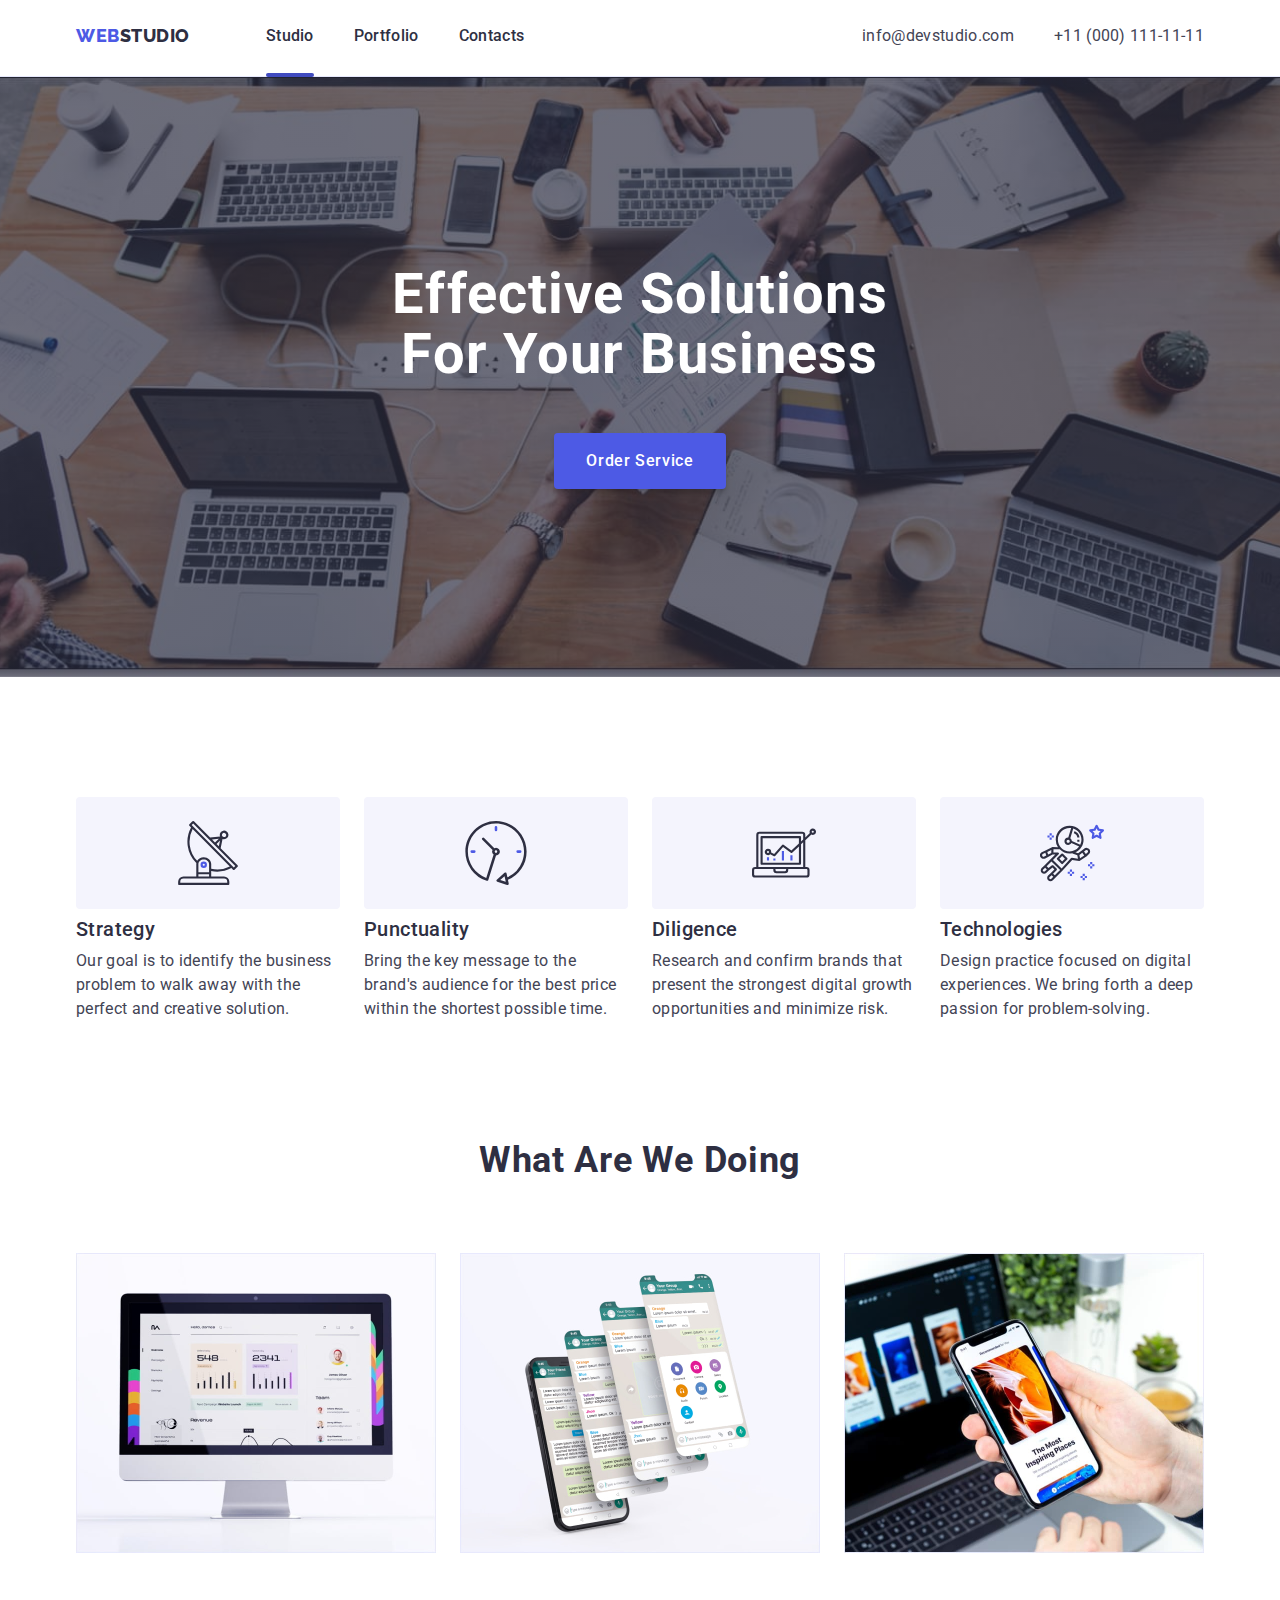
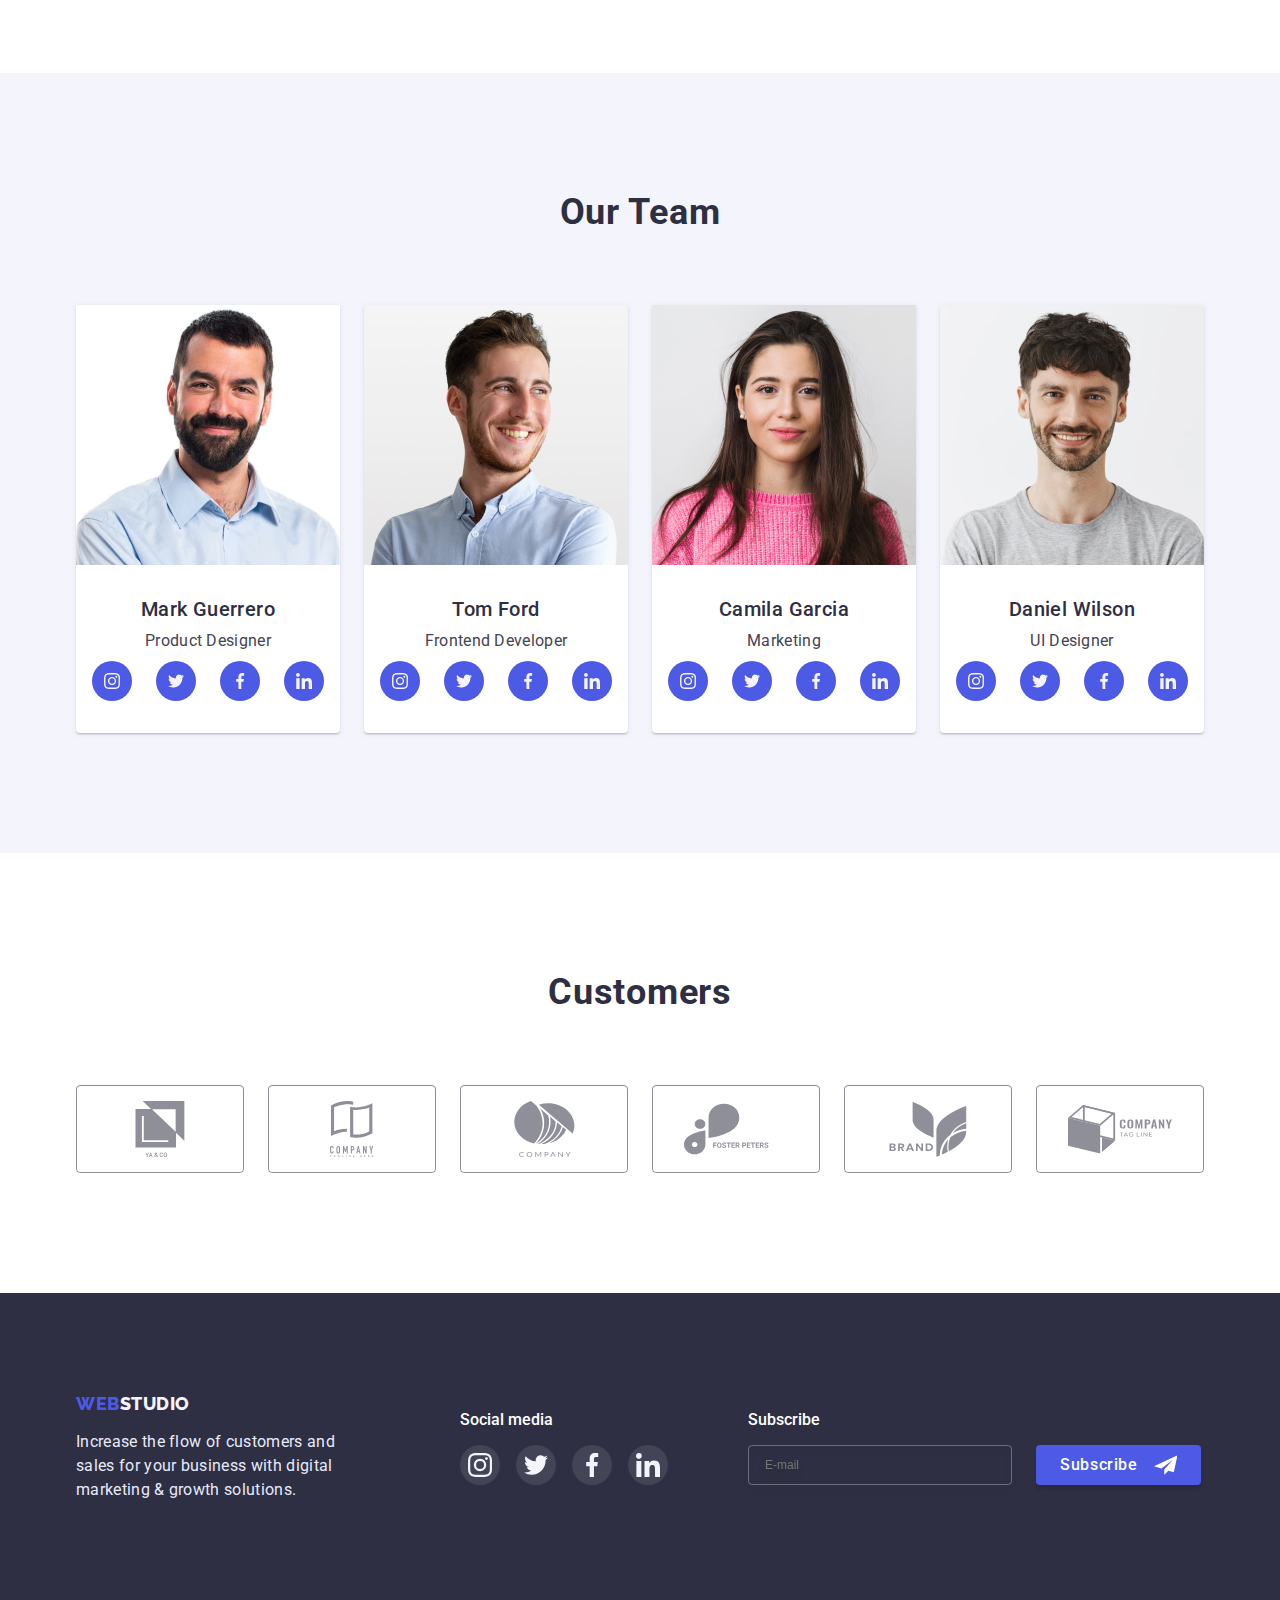
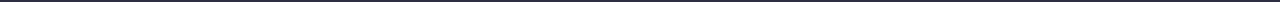
==== commit 82440325: "2" ====
--- a/index.html
+++ b/index.html
@@ -412,7 +412,7 @@
         <div class="container footer-container">
             <div class="container-footer-logo">
                 <a href="./index.html" class="logo link">Web<span class="studio-footer">Studio</span></a>
-                <p class="footer-text">Increase the flow of customers and sales for your business with digital marketing
+                <p class="footer-text text">Increase the flow of customers and sales for your business with digital marketing
                     & growth solutions.</p>
             </div>
             <div class="footer-soc">
--- a/css/media.css
+++ b/css/media.css
@@ -37,6 +37,12 @@
 @media screen and (min-width: 200px) and (max-width: 1157px) {
     .header-container {
         justify-content: space-between;
+    }
+}
+
+@media screen and (max-width: 767px) {
+    .qualities-subtitle {
+       text-align: center;
     }
 }
 
@@ -175,7 +181,6 @@
         padding: 12px 24px;
     }
     .job-list {
-        justify-content: flex-start;
         gap: 72px 24px;
     }
     .job-card {
@@ -225,6 +230,7 @@
         bottom: -32px;
     }
     .hero {
+        max-height: 600px;
         padding: 188px 0;   
     }
     .hero-title {
